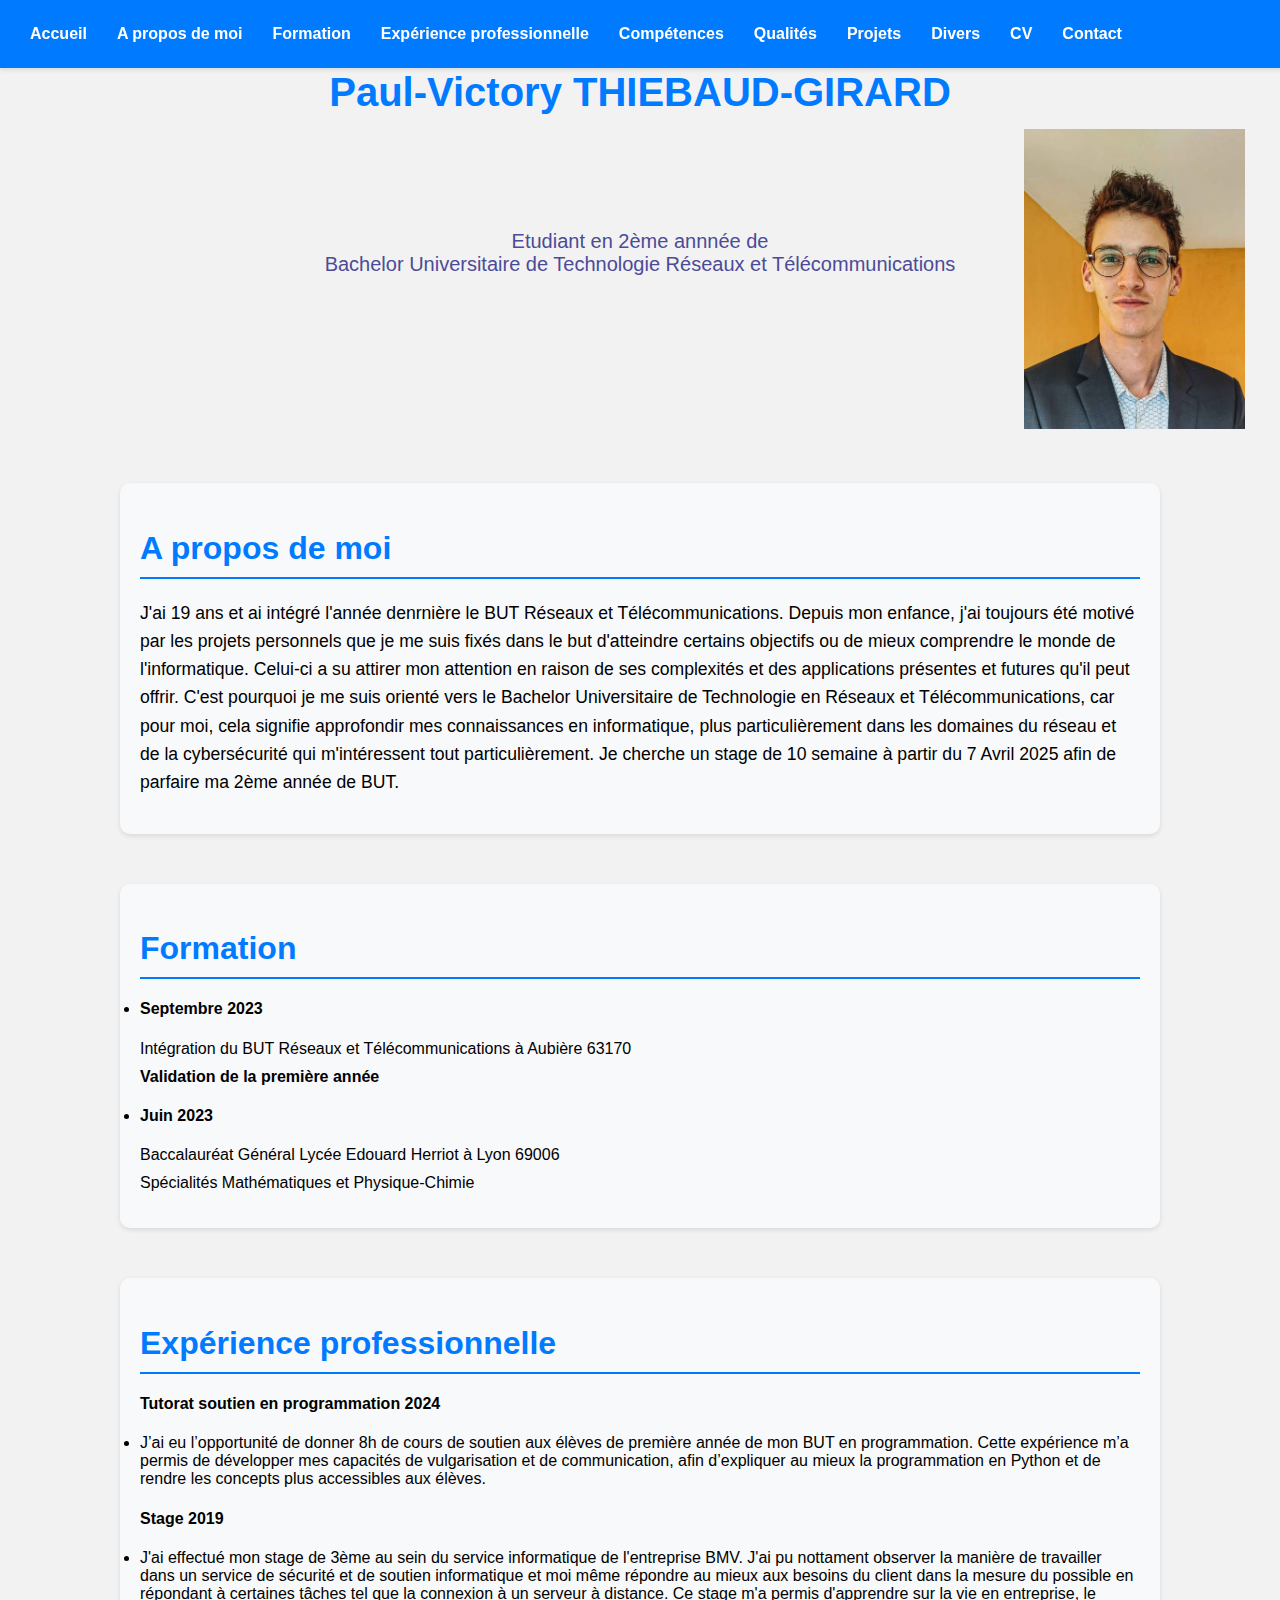
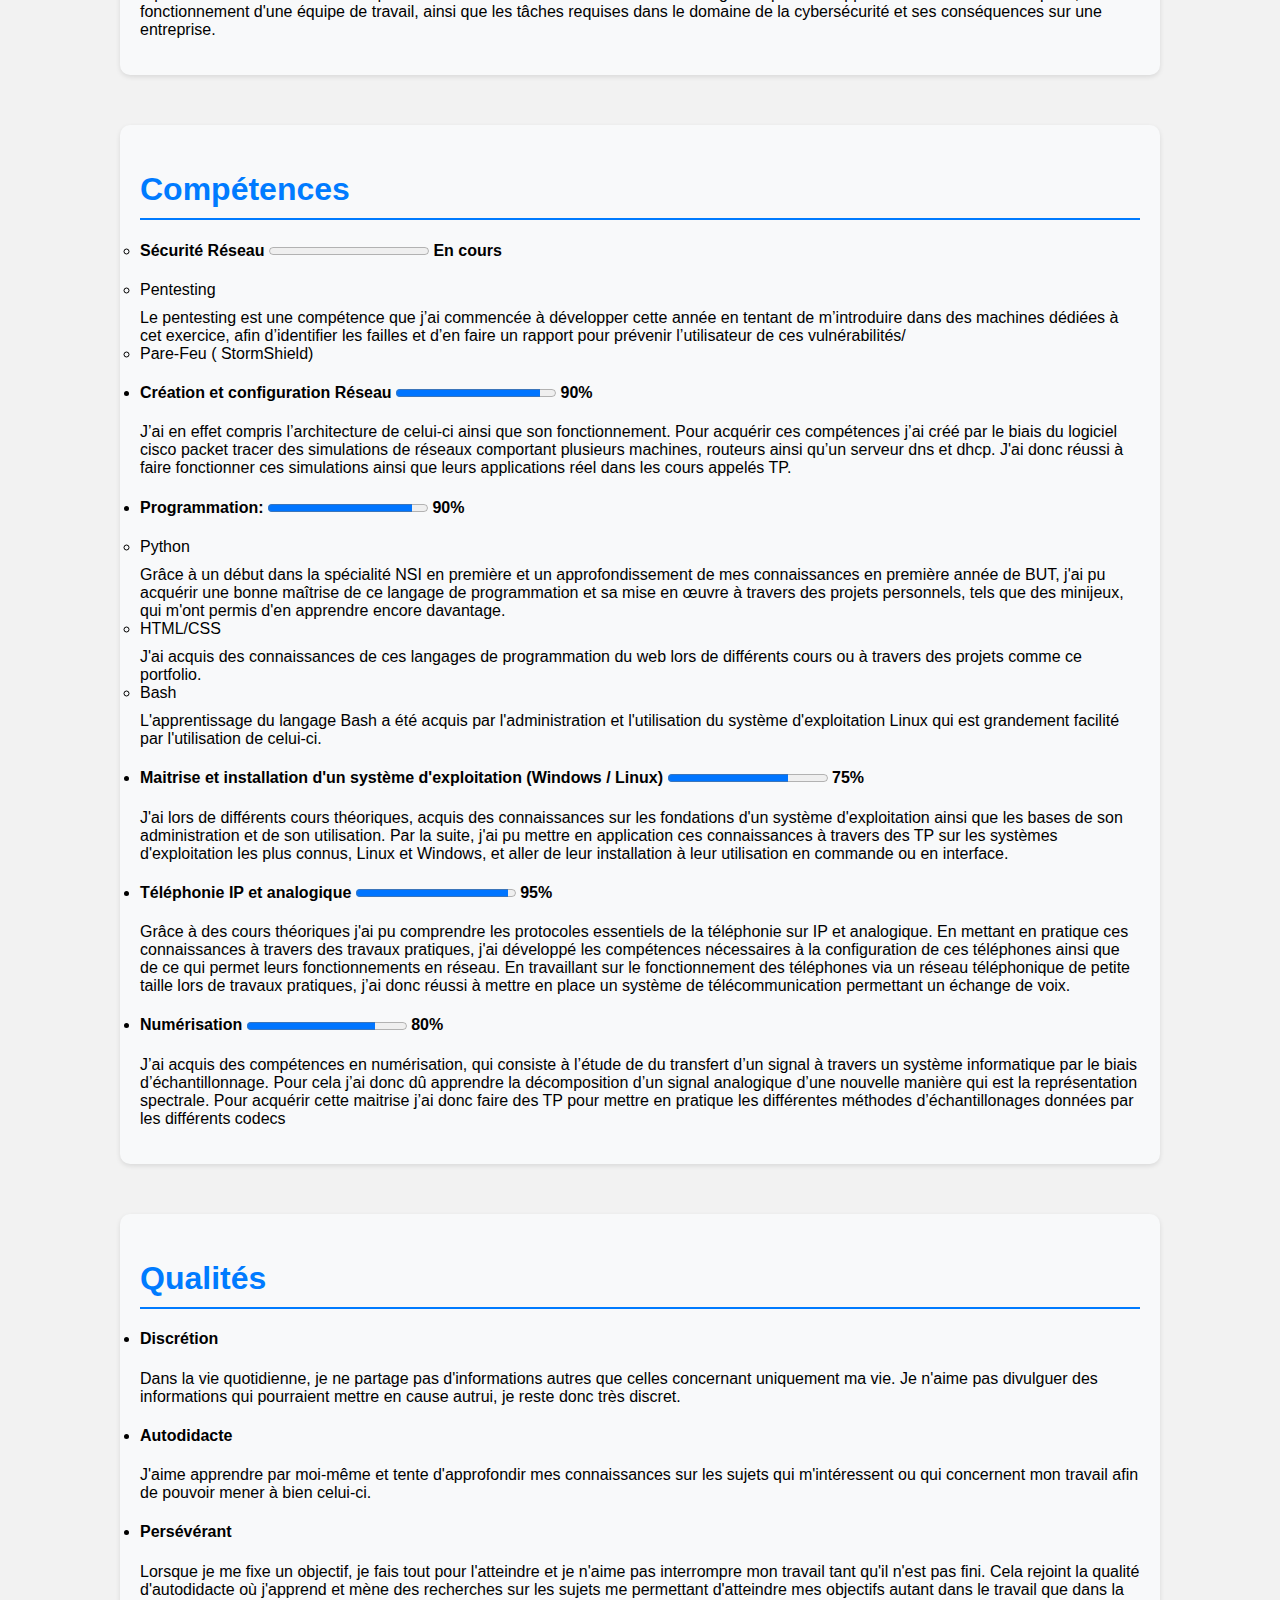
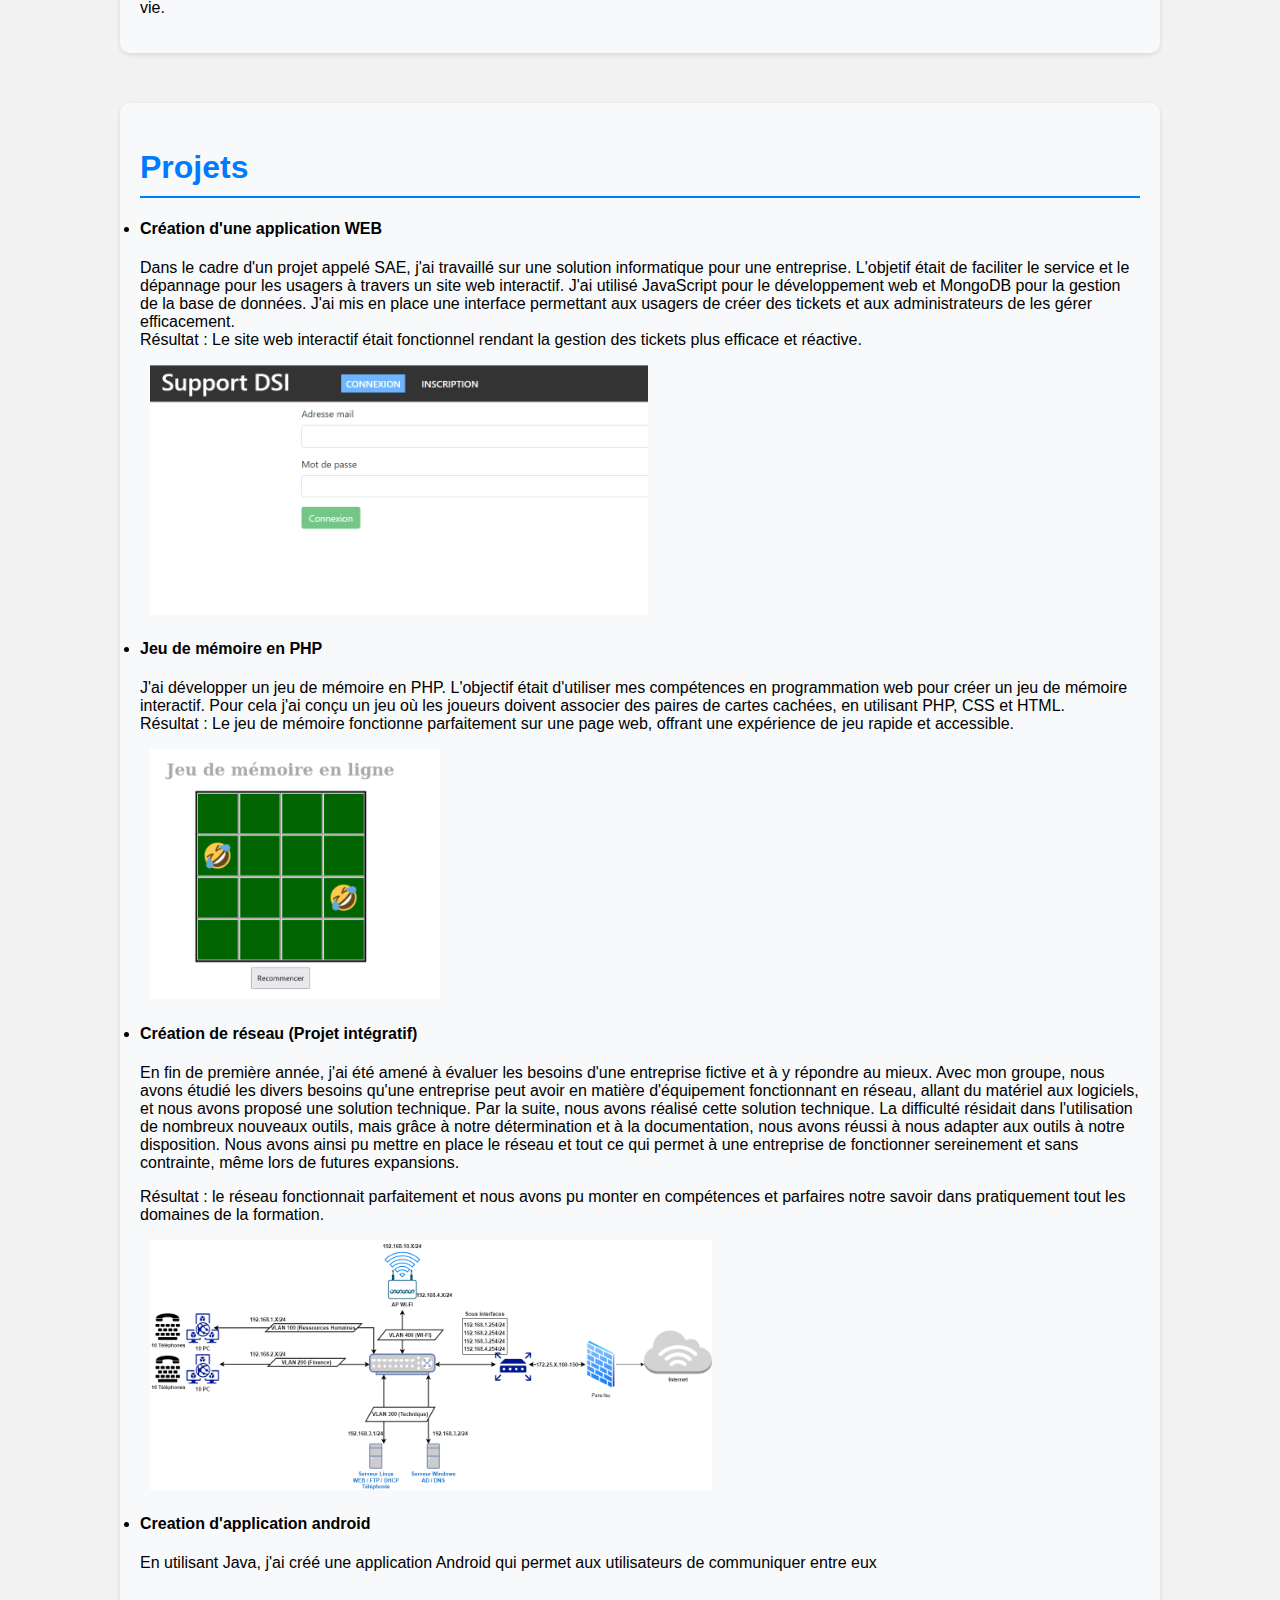
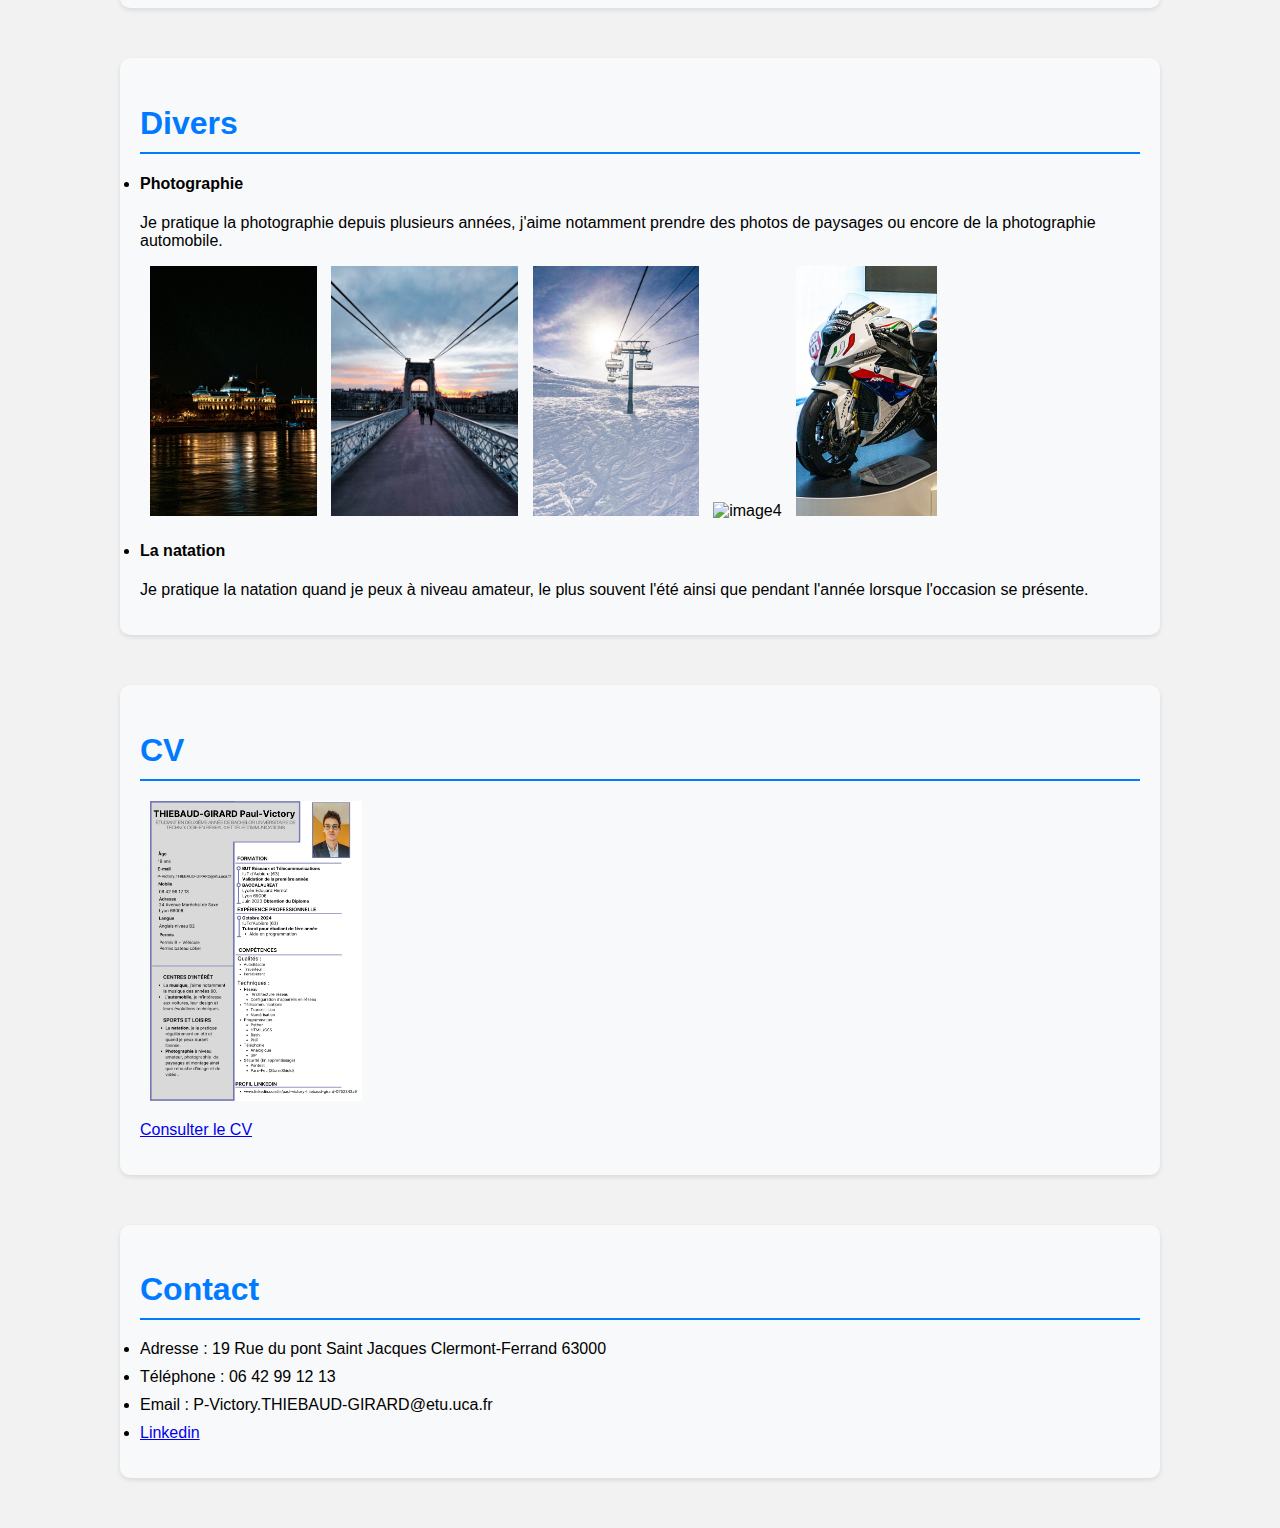
==== index.html @ ed3f0e71 "Update and rename analyselog.html to index.html" ====
<!DOCTYPE html>
<html>
<link rel="stylesheet" href="stylesheet.css">

<head>
	<title >Paul-Victory THIEBAUD-GIRARD</title>
</head>


<body id="Accueil">
	<nav>
		<ul>
			<a href="#Accueil">Accueil</a>
			<a href="#Propos">A propos de moi</a>
			<a href="#form">Formation</a>
			<a href="#Exp">Expérience professionnelle</a>
			<a href="#Comp">Compétences</a>
			<a href="#qualité">Qualités</a>
			<a href="#Proj">Projets</a>
			<a href="#DiversP">Divers</a>
			<a href="#Cv">CV</a>
			<a href="#contact">Contact</a>
		</ul>
	</nav>
	<h1	>Paul-Victory THIEBAUD-GIRARD</h1>
<br>
	<p id="Presentation">Etudiant en 2ème annnée de
<br id="Propos">
	 Bachelor Universitaire de Technologie Réseaux et Télécommunications</p>
	<img src="moi.jpg" alt="moi.jpg" id="photop">

	<section id="premier">

		<h2 id="form">A propos de moi</h2>
		<p id="texte"> 
			J'ai 19 ans et ai intégré l'année denrnière le BUT Réseaux et Télécommunications. Depuis mon enfance, j'ai toujours été motivé par les projets personnels que je me suis fixés dans le but d'atteindre certains objectifs ou de mieux comprendre le monde de l'informatique. Celui-ci a su attirer mon attention en raison de ses complexités et des applications présentes et futures qu'il peut offrir.
			
			C'est pourquoi je me suis orienté vers le Bachelor Universitaire de Technologie en Réseaux et Télécommunications, car pour moi, cela signifie approfondir mes connaissances en informatique, plus particulièrement dans les domaines du réseau et de la cybersécurité qui m'intéressent tout particulièrement. Je cherche un stage de 10 semaine à partir du 7 Avril 2025 afin de parfaire ma 2ème année de BUT.
			
		</p>	
			
			
			
			
	</section>

	<section>
		<h2>Formation</h2>
		<ul>
			<li><date><h4>Septembre 2023</h4></date>Intégration du BUT Réseaux et Télécommunications à Aubière 63170</li><B>Validation de la première année </B>
			<li><date><h4>Juin 2023</h4></date>Baccalauréat Général Lycée Edouard Herriot à Lyon 69006</li>
			<ul id="Exp">Spécialités Mathématiques et Physique-Chimie</ul>
		</ul>
	</section>

	<section>
		<h2>Expérience professionnelle</h2>
		<ul>
		</li>
		<date><h4>Tutorat soutien en programmation 2024</h4></date>
		<li id="Comp">J’ai eu l’opportunité de donner 8h de cours de soutien aux élèves de première année de mon BUT en programmation. Cette expérience m’a permis de développer mes capacités de vulgarisation et de communication, afin d’expliquer au mieux la programmation en Python et de rendre les concepts plus accessibles aux élèves.


			<date><h4>Stage 2019</h4></date>
			<li  id="Comp">J'ai effectué mon stage de 3ème au sein du service informatique de l'entreprise BMV. J'ai pu nottament observer la manière de travailler dans un service de sécurité et de soutien informatique et moi même répondre au mieux aux besoins du client dans la mesure du possible en répondant à certaines tâches tel que la connexion à un serveur à distance.
				Ce stage m'a permis d'apprendre sur la vie en entreprise, le fonctionnement d'une équipe de travail, ainsi que les tâches requises dans le domaine de la cybersécurité et ses conséquences sur une entreprise.
			
		</ul> 
	</section>


	<section>
		<h2>Compétences</h2>
		<p></p>
	<ul>
		<ul>
			<li><h4>Sécurité Réseau	<progress value="0" max="100"></progress> En cours</h4></li>

		<li><span>	Pentesting</span>	</li>
		Le pentesting est une compétence que j’ai commencée à développer cette année en tentant de m’introduire dans des machines dédiées à cet exercice, afin d’identifier les failles et d’en faire un rapport pour prévenir l’utilisateur de ces vulnérabilités/
		<li><span>	Pare-Feu ( StormShield)</span>	</li>
		</ul>
			<li><h4>Création et configuration Réseau	<progress value="90" max="100"></progress> 90%</h4></li>
			
			J’ai en effet compris l’architecture de celui-ci ainsi que son fonctionnement. Pour acquérir ces compétences j’ai créé par le biais du logiciel cisco packet tracer des simulations de réseaux comportant plusieurs machines, routeurs ainsi qu’un serveur dns et dhcp.
			J'ai donc réussi à faire fonctionner ces simulations ainsi que leurs applications réel dans les cours appelés TP.
			<li><h4>Programmation:		<progress value="90" max="100"></progress> 90%</h4>
				<ul><li><span>	Python</span>	</li>
				Grâce à un début dans la spécialité NSI en première et un approfondissement de mes connaissances en première année de BUT, j'ai pu acquérir une bonne maîtrise de ce langage de programmation et sa mise en œuvre à travers des projets personnels, tels que des minijeux, qui m'ont permis d'en apprendre encore davantage.
			
				<li>	<span>	HTML/CSS</span>	</li>
			J'ai acquis des connaissances de ces langages de programmation du web lors de différents cours ou à travers des projets comme ce portfolio.
		
				<li>	<span>	Bash</span>	</li>
		L'apprentissage du langage Bash a été acquis par l'administration et l'utilisation du système d'exploitation Linux qui est grandement facilité par l'utilisation de celui-ci.
				</ul>
			<li id="qualité"><h4>Maitrise et installation d'un système d'exploitation (Windows / Linux)		<progress value="75" max="100"></progress> 75%</h4></li>
			J'ai lors de différents cours théoriques, acquis des connaissances sur les fondations d'un système d'exploitation ainsi que les bases de son administration et de son utilisation. Par la suite, j'ai pu mettre en application ces connaissances à travers des TP sur les systèmes d'exploitation les plus connus, Linux et Windows, et aller de leur installation à leur utilisation en commande ou en interface.


			<li><h4>Téléphonie IP et analogique	<progress value="95" max="100"></progress> 95%</h4></li>
			
			Grâce à des cours théoriques j'ai pu comprendre les protocoles essentiels de la téléphonie sur IP et analogique. En mettant en pratique ces connaissances à travers des travaux pratiques, j'ai développé les compétences nécessaires à la configuration de ces téléphones ainsi que de ce qui permet leurs fonctionnements en réseau. En travaillant sur le fonctionnement des téléphones via un réseau téléphonique de petite taille lors de travaux pratiques, j’ai donc réussi à mettre en place un système de télécommunication permettant un échange de voix.

			<li><h4>Numérisation <progress value="80" max="100"></progress> 80%</h4></li>		
			J’ai acquis des compétences en numérisation, qui consiste 	à l’étude de du transfert d’un signal à travers un système informatique par le biais d’échantillonnage. Pour cela j’ai donc dû apprendre la décomposition d’un signal analogique d’une nouvelle manière qui est la représentation spectrale. Pour acquérir cette maitrise j’ai donc faire des TP pour mettre en pratique les différentes méthodes d’échantillonages données par les différents codecs
			
		</section>


	<section>
		<h2>Qualités</h2>
		<ul>
			<li><h4>Discrétion</h4></li>
			
Dans la vie quotidienne, je ne partage pas d'informations autres que celles concernant uniquement ma vie. Je n'aime pas divulguer des informations qui pourraient mettre en cause autrui, je reste donc très discret.
            <li><h4>Autodidacte</h4></li>
			J'aime apprendre par moi-même et tente d'approfondir mes connaissances sur les sujets qui m'intéressent ou qui concernent mon travail afin de pouvoir mener à bien celui-ci.
			<li id="Proj" ><h4>Persévérant</h4></li>
			Lorsque je me fixe un objectif, je fais tout pour l'atteindre et je n'aime pas interrompre mon travail tant qu'il n'est pas fini. Cela rejoint la qualité d'autodidacte où j'apprend et mène des recherches sur les sujets me permettant d'atteindre mes objectifs autant dans le travail que dans la vie.
		</ul>
	</section>


    <section >
		<h2>Projets</h2>
		<ul>

			<li><h4>Création d'une application WEB</h4></li>
			<p>Dans le cadre d'un projet appelé SAE, j'ai travaillé sur une solution informatique pour une entreprise. 
			L'objetif était de faciliter le service et le dépannage pour les usagers à travers un site web interactif. 
			J'ai utilisé JavaScript pour le développement web et MongoDB pour la gestion de la base de données. J'ai mis en place une interface permettant aux usagers de créer des tickets et aux administrateurs de les gérer efficacement. 
			<br>Résultat : Le site web interactif était fonctionnel rendant la gestion des tickets plus efficace et réactive.</p>
			<img src="dsi.PNG" alt="Image1" id="image2">
			<li><h4>Jeu de mémoire en PHP</h4></li>
			<p>J'ai développer un jeu de mémoire en PHP. 
			L'objectif était d'utiliser mes compétences en programmation web pour créer un jeu de mémoire interactif. 
			Pour cela j'ai conçu un jeu où les joueurs doivent associer des paires de cartes cachées, en utilisant PHP, CSS et HTML. 
			<br>Résultat : Le jeu de mémoire fonctionne parfaitement sur une page web, offrant une expérience de jeu rapide et accessible.</p>
			<img src="memo.PNG" alt="Image1" id="image2">

			<li><h4>Création de réseau (Projet intégratif)</h4></li>
			<p>En fin de première année, j'ai été amené à évaluer les besoins d'une entreprise fictive et à y répondre au mieux.
				Avec mon groupe, nous avons étudié les divers besoins qu'une entreprise peut avoir en matière d'équipement fonctionnant en réseau, allant du matériel aux logiciels, et nous avons proposé une solution technique.
				Par la suite, nous avons réalisé cette solution technique. La difficulté résidait dans l'utilisation de nombreux nouveaux outils, mais grâce à notre détermination et à la documentation, nous avons réussi à nous adapter aux outils à notre disposition. Nous avons ainsi pu mettre en place le réseau et tout ce qui permet à une entreprise de fonctionner sereinement et sans contrainte, même lors de futures expansions.
			<p></p>Résultat : le réseau fonctionnait parfaitement et nous avons pu monter en compétences et parfaires notre savoir dans pratiquement tout les domaines de la formation.</p>
			<img src="Config réel.drawio.png" alt="Image1" id="image2">

			<li><h4>Creation d'application android</h4></li>
			<p>En utilisant Java, j'ai créé une application Android qui permet aux utilisateurs de communiquer entre eux

		</section>

    <section>
		<h2>Divers</h2>
		<ul>
            <li><h4>Photographie</h4></li>
			<p>
				Je pratique la photographie depuis plusieurs années, j'aime notamment prendre des photos de paysages ou encore de la photographie automobile.
			</p>
			<img src="photo1.jpg" alt="Image1" id="DiversP">
			<img src="photo2.jpg" alt="Image2" id="DiversP">
			<img src="photo3.jpg" alt="image3" id="DiversP">
			<img src="photo4.jpg" alt="image4" id="DiversP">
			<img src="photo5.jpg" alt="image4" id="DiversP">
			<li><h4>La natation</h4></li>
			<p>Je pratique la natation quand je peux à niveau amateur, le plus souvent l'été ainsi que pendant l'année lorsque l'occasion se présente.
			</p>
		</ul>
	</section>

    <section>
		<h2 id="Cv">CV</h2>
		<img src="THIEBAUD-GIRARD_Paul-Victory_3-1.png" alt="CV" id="imgCV">
		<p><a href="THIEBAUD-GIRARD_Paul-Victory_3.pdf">Consulter le CV</a></p>
	</section>

    <section>
		<h2 id="contact">Contact</h2>

		<ul>
			<li>Adresse : 19 Rue du pont Saint Jacques Clermont-Ferrand 63000</li>
            <li>Téléphone : 06 42 99 12 13</li>
			<li>Email : P-Victory.THIEBAUD-GIRARD@etu.uca.fr</li>
			<li><a href="https://www.linkedin.com/in/paul-victory-thiebaud-girard-0752342a9/?locale=fr_FR">Linkedin</a></li>

		</ul>
	</section>
</html>
---- stylesheet.css ----
html{
    scroll-behavior: smooth ;
}
body{
    background-color: #f2f2f2;
    font-family: Arial, sans-serif;
    margin: 0;
    padding: 0;
}

nav {
    background-color: #007BFF;
    padding: 15px;
    position: fixed;
    top: 0;
    width: 100%;
    z-index: 1;
    box-shadow: 0 2px 4px rgba(0,0,0,0.1);
}

nav a {
    color: #ffffff;
    padding: 10px 15px;
    text-decoration: none;
    font-weight: bold;
}

nav ul {
    display: flex;
    list-style: none;
    margin: 0;
    padding: 0;
}

h1 {
    color: #007BFF;
    margin-top: 70px;
    text-align: center;
    font-size: 2.5em;
    font-weight: bold;
}

section {
    background-color: #f8f9fa;
    max-width: 1000px;
    margin: 50px auto;
    padding: 20px;
    border-radius: 10px;
    box-shadow: 0 2px 5px rgba(0,0,0,0.1);
}

section:hover {
    background-color: #e9ecef;
    transform: scale(1.05);
    transition: all 0.3s ease-in-out;
}

#photop{
    max-height: 300px;
    background-color: silver;
    float: center;
    margin-left: 80%;
    margin-top: -13%;
}

#texte {
    font-family: 'Gill Sans', sans-serif;
    font-size: 1.1em;
    line-height: 1.6em;
}

#Presentation {
    color: #007BFF;
    margin-top: 20px;
    text-align: center;
    font-size: 1.5em;
}

h2 {
    color: #007BFF;
    margin-bottom: 20px;
    font-size: 2em;
    border-bottom: 2px solid #007BFF;
    padding-bottom: 10px;
}

ul {
    padding: 0;
}

ul li {
    margin-bottom: 10px;
}

a:hover {
    text-decoration: underline;
}

nav a:hover {
    background-color: #0056b3;
    transition: background-color 0.3s;
}

section:hover {
    box-shadow: 0 4px 8px rgba(0,0,0,0.2);
}
#DiversP{
    max-height: 250px;
    align-items: center;
    margin-left: 10px;
}
#image2{
    max-height: 250px;
    align-items: center;
    margin-left: 10px;
}
#image2:hover{
    background-color: #e6e6e6;
    transform: scale(1);
    transition: all 0.5s ease-in-out;
}
#DiversP:hover{
    background-color: #e6e6e6;
    transform: scale(1.2);
    transition: all 0.5s ease-in-out;
}
#imgCV{
    max-height: 300px;
    align-items: center;
    margin-left: 10px;
}
#Presentation{
    color: rgb(75, 75, 152);
    margin-top: 70px;
    text-align: center;
    font-size: 20px;
}
/* Header */
header {
    background-color: #007BFF; /* Couleur de fond bleu */
    color: #fff;
    text-align: center;
    padding: 100px 0 50px;
}

.header-content h1 {
    font-size: 2.5em; /* Taille du prénom */
    margin-bottom: 20px;
    color: #fff; /* Assure que le prénom est en blanc */
}

.header-content p {
    font-size: 1.2em; /* Taille du texte étudiant */
    color: #fff; /* Blanc */
    margin-bottom: 20px;
}

/* Mise en forme de l'image moi.jpg */
.header-content img {
    max-width: 150px; /* Taille de l'image réduite */
    border-radius: 50%; /* Image ronde */
    margin-top: 20px;
    box-shadow: 0 4px 8px rgba(0, 0, 0, 0.1); /* Ombre douce autour de l'image */
}
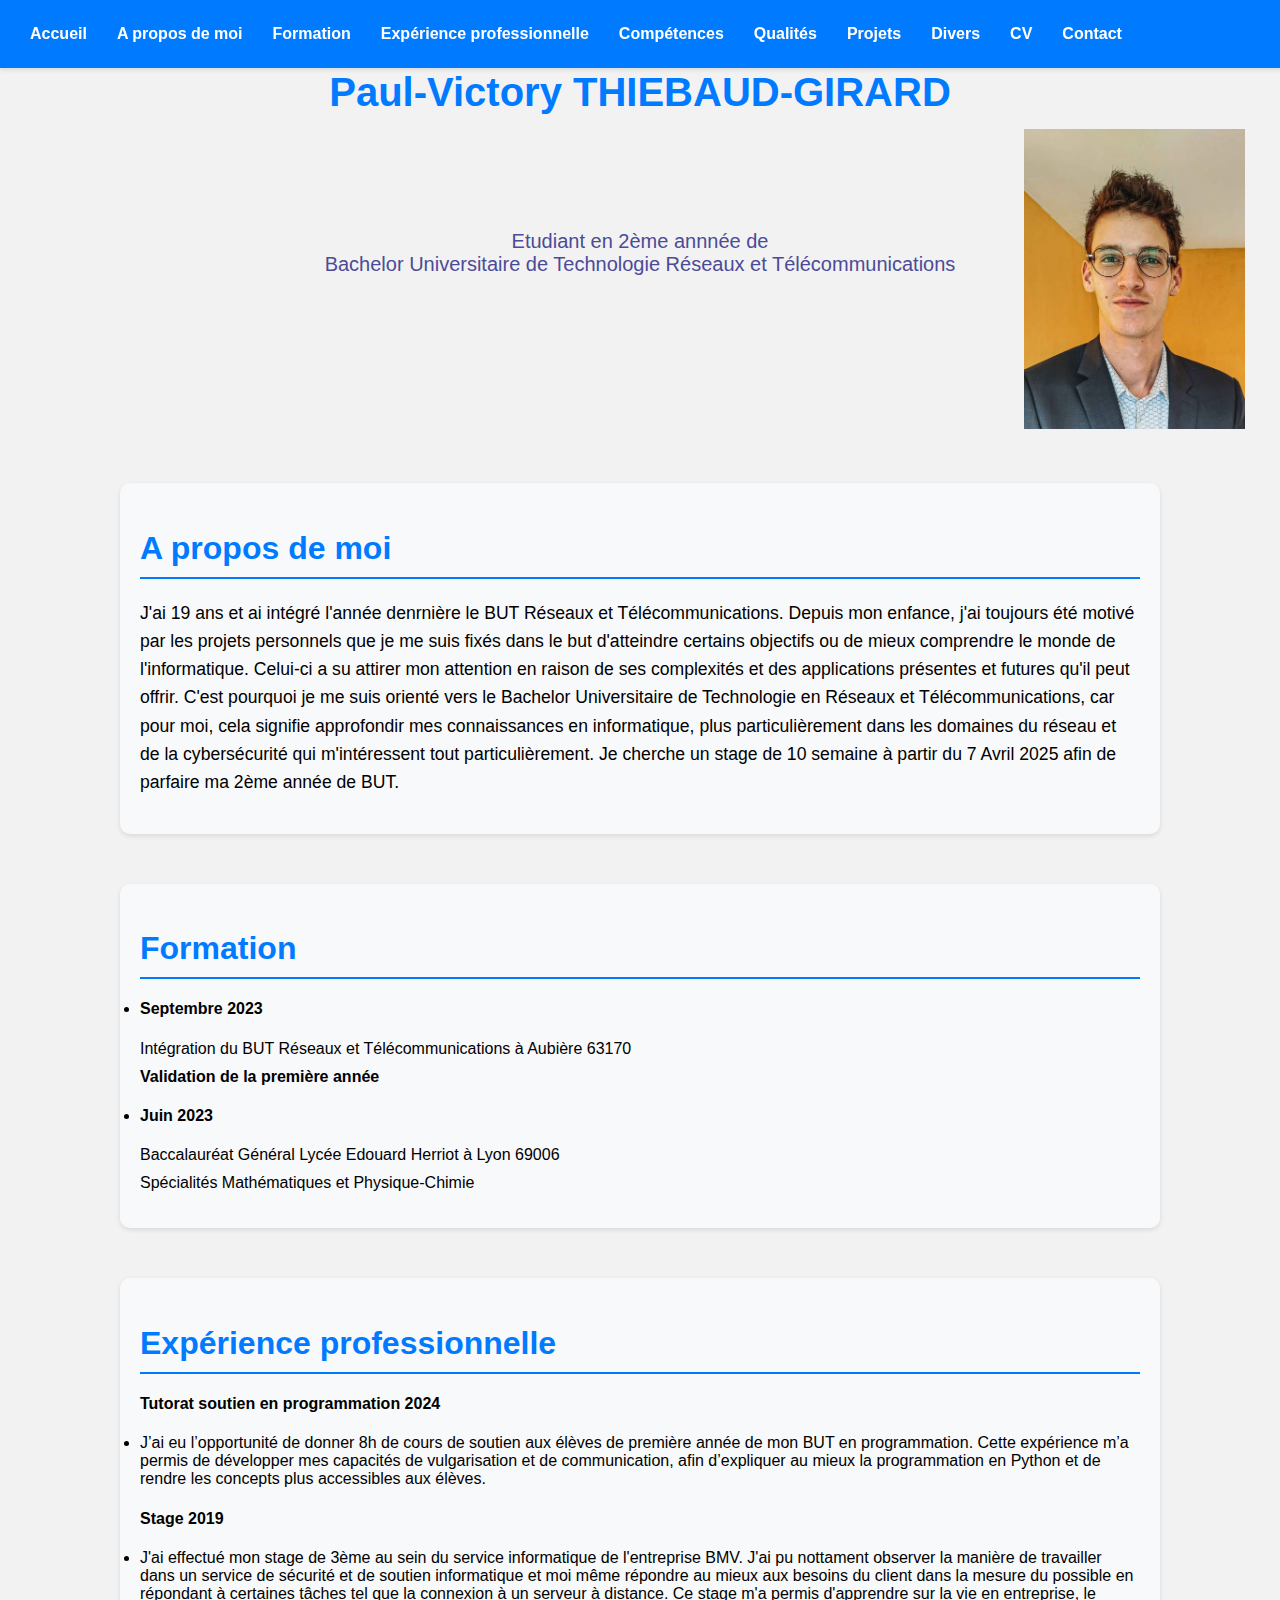
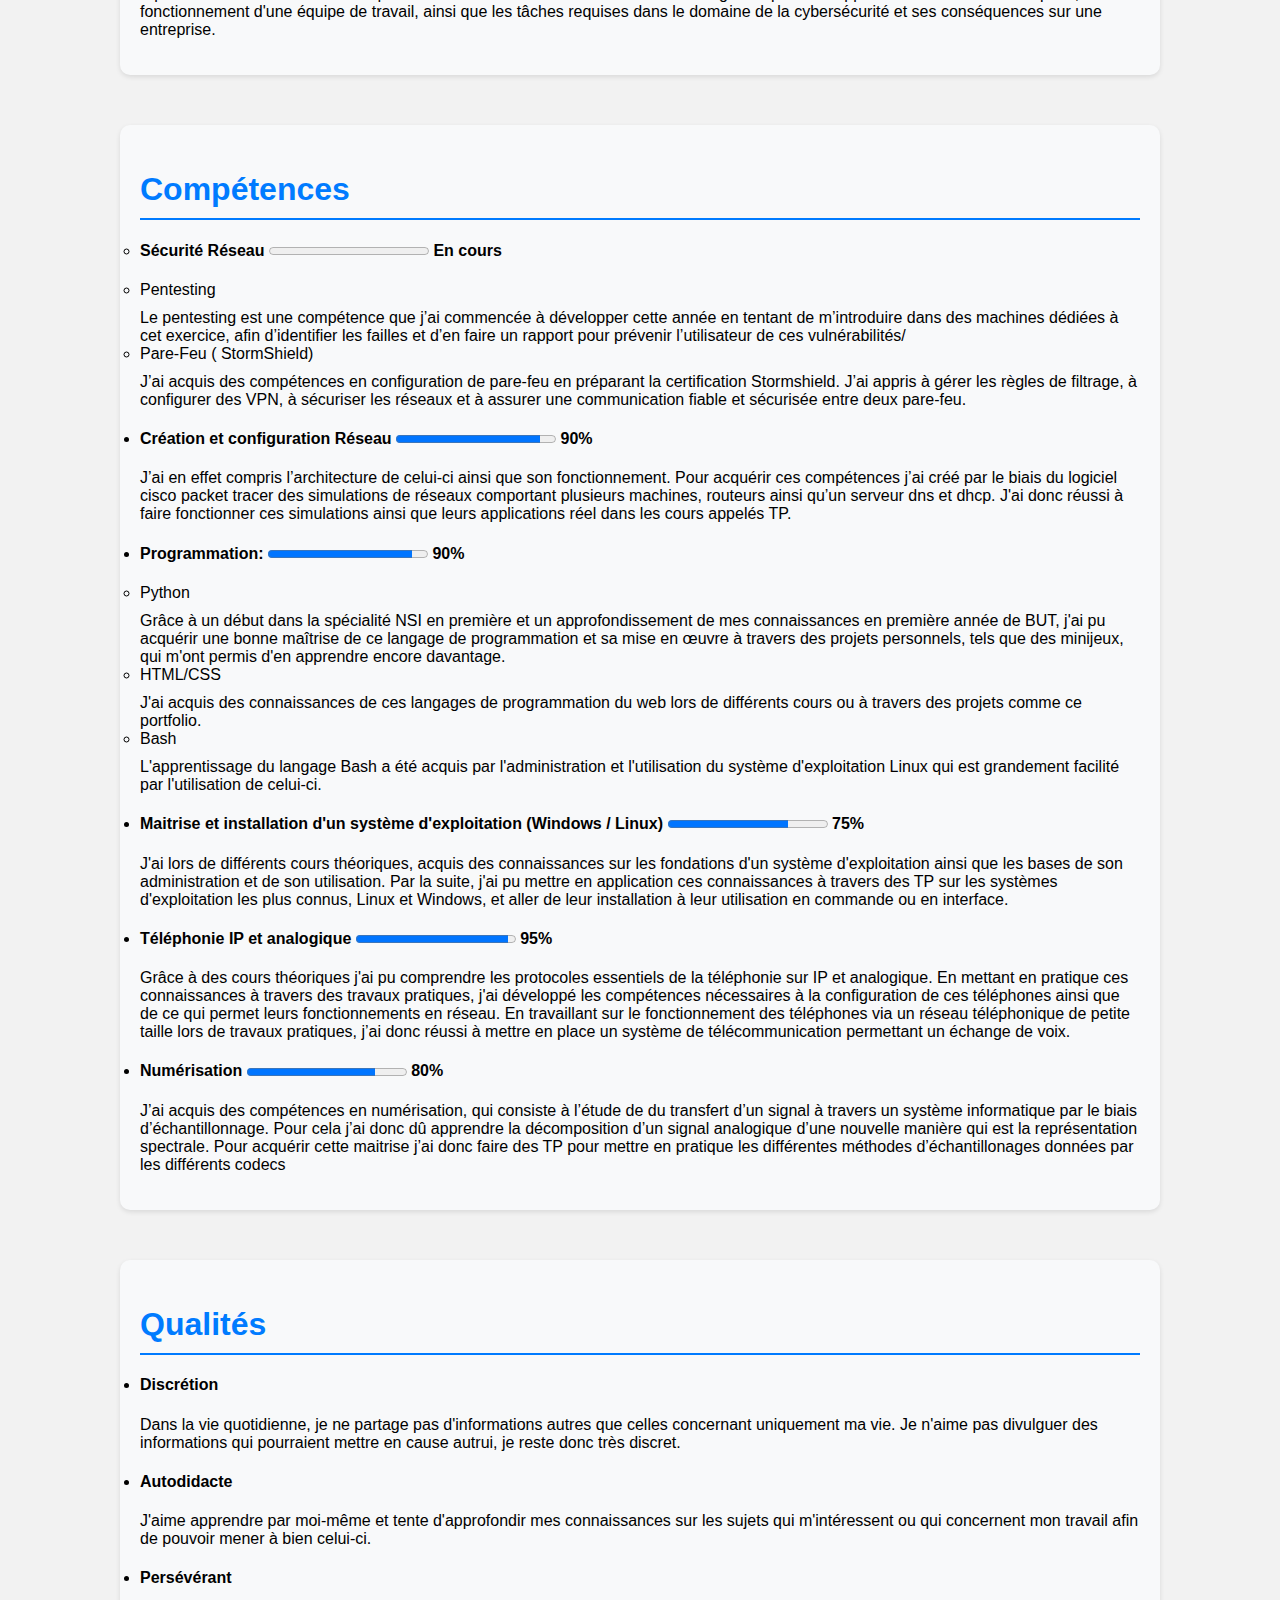
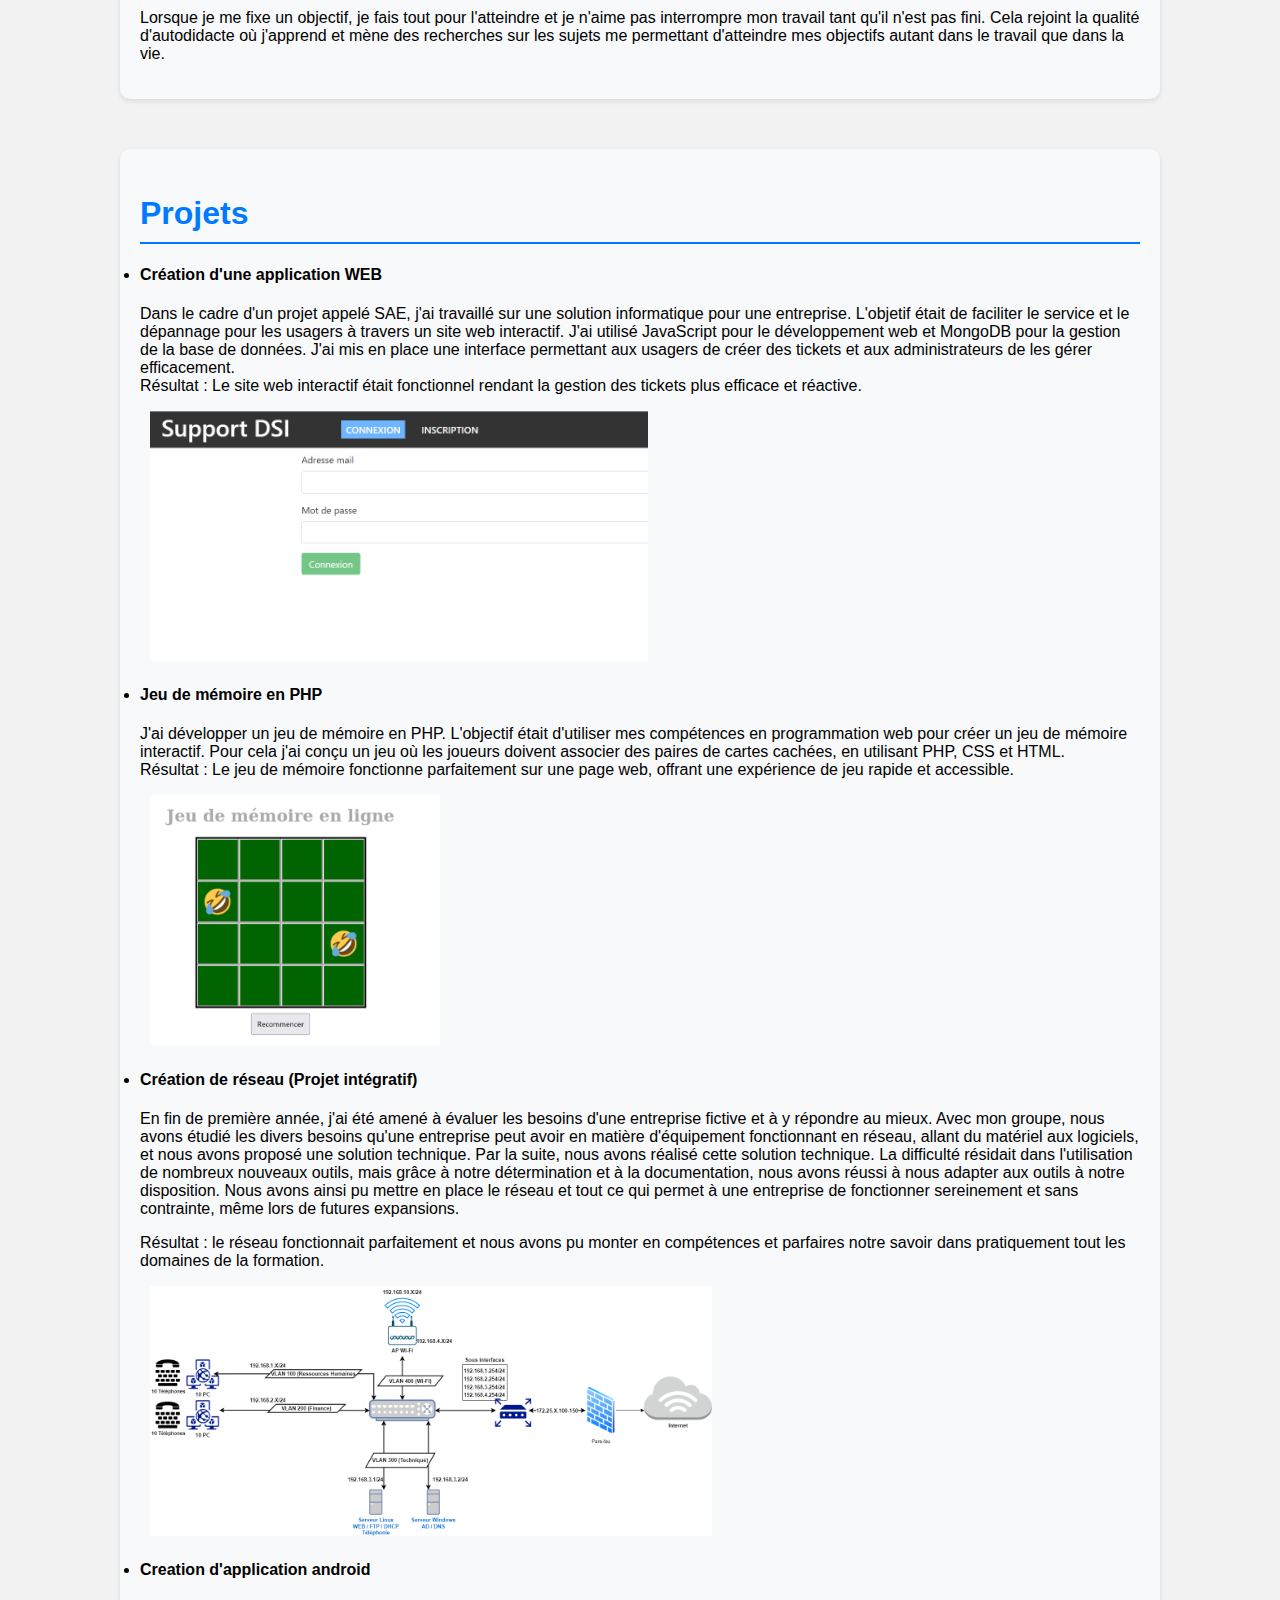
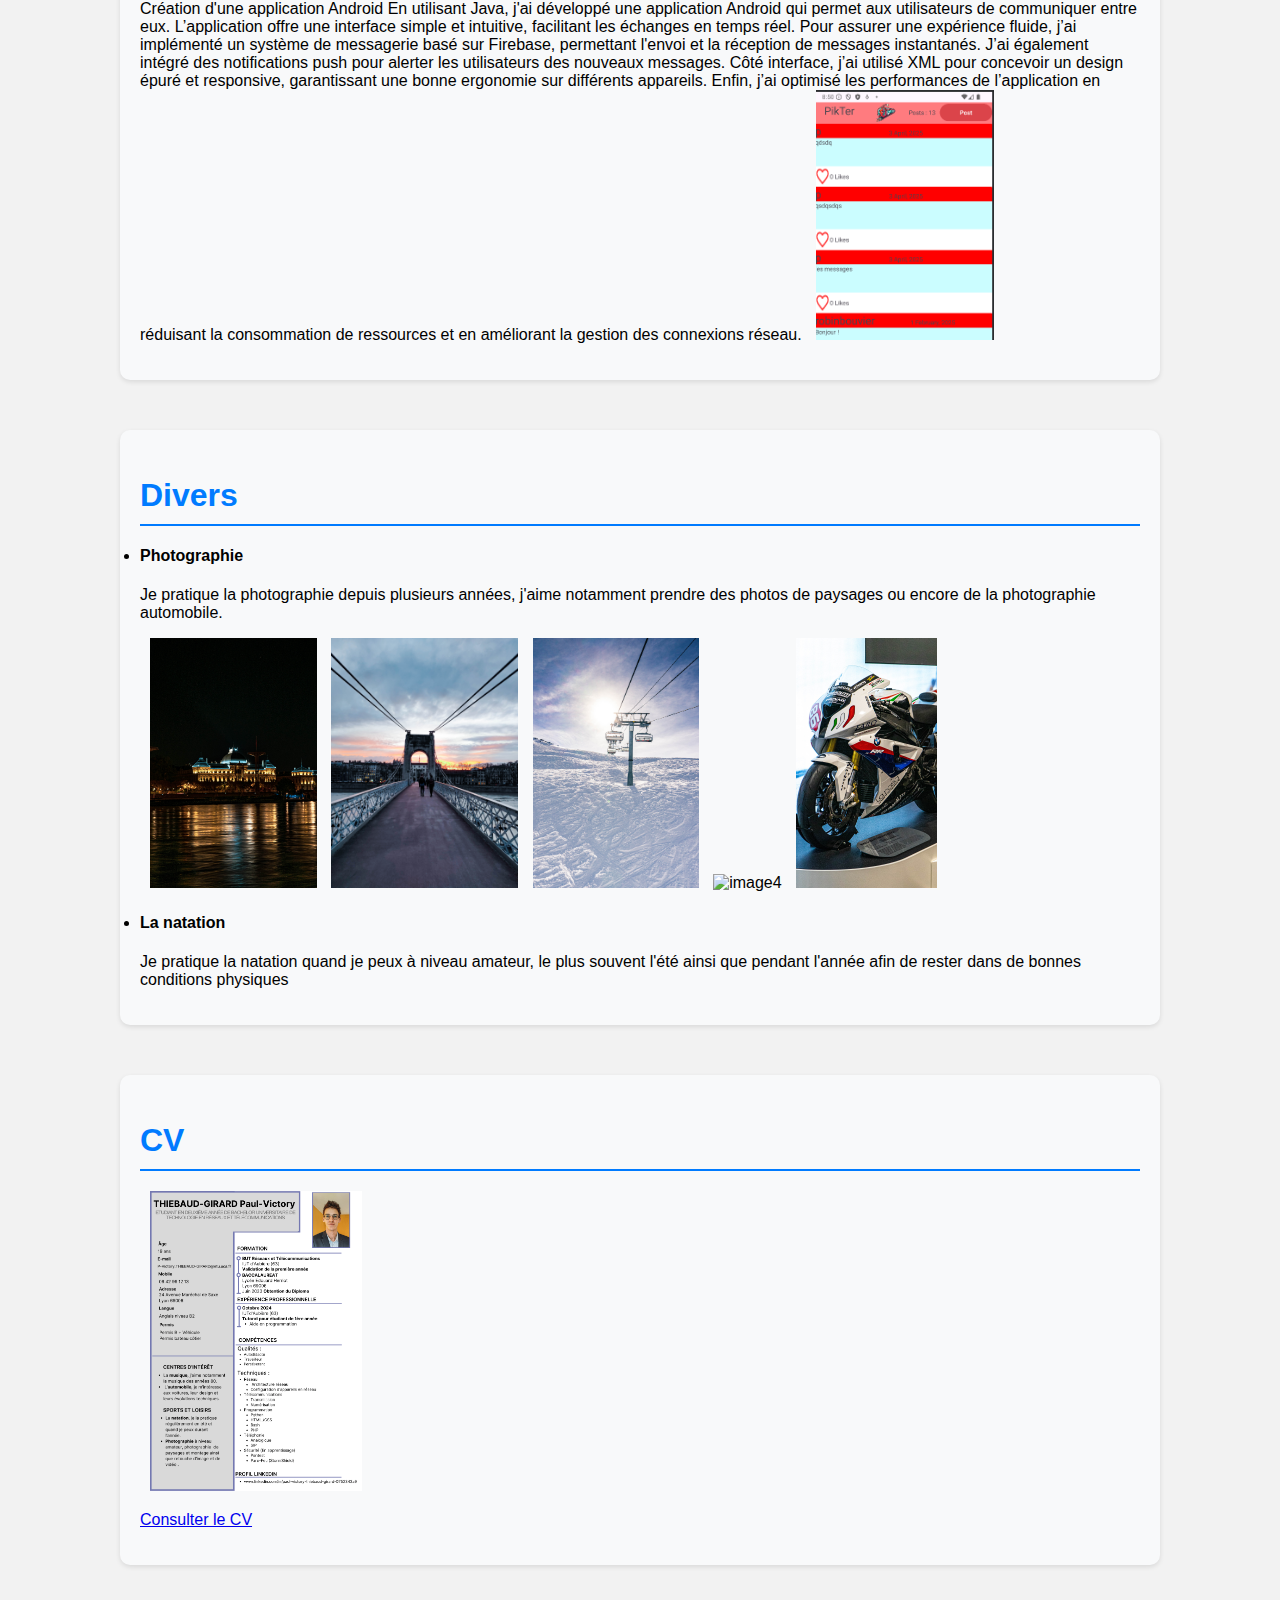
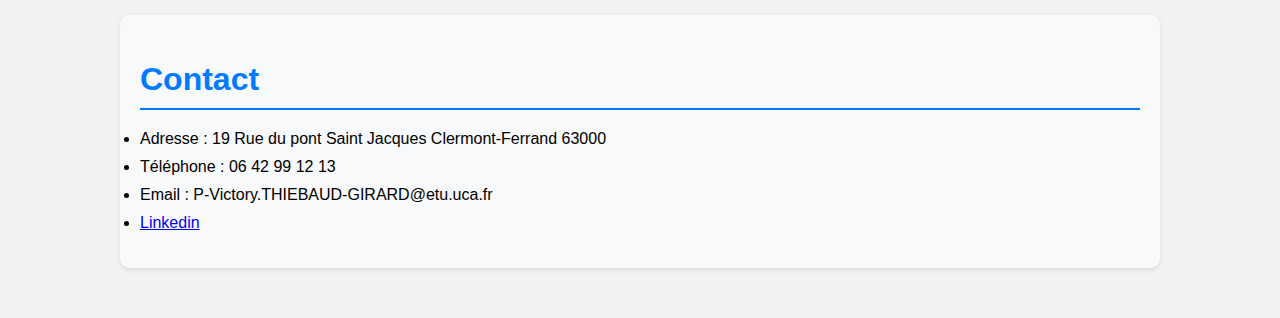
==== commit 68ef7aed: "Update index.html" ====
--- a/index.html
+++ b/index.html
@@ -79,6 +79,15 @@
 		<li><span>	Pentesting</span>	</li>
 		Le pentesting est une compétence que j’ai commencée à développer cette année en tentant de m’introduire dans des machines dédiées à cet exercice, afin d’identifier les failles et d’en faire un rapport pour prévenir l’utilisateur de ces vulnérabilités/
 		<li><span>	Pare-Feu ( StormShield)</span>	</li>
+		J’ai acquis des compétences en configuration de pare-feu en préparant la certification Stormshield. J’ai appris à gérer les règles de filtrage, à configurer des VPN, à sécuriser les réseaux et à assurer une communication fiable et sécurisée entre deux pare-feu.
+
+
+
+
+
+
+
+
 		</ul>
 			<li><h4>Création et configuration Réseau	<progress value="90" max="100"></progress> 90%</h4></li>
 			
@@ -147,8 +156,13 @@
 			<img src="Config réel.drawio.png" alt="Image1" id="image2">
 
 			<li><h4>Creation d'application android</h4></li>
-			<p>En utilisant Java, j'ai créé une application Android qui permet aux utilisateurs de communiquer entre eux
-
+			<p>Création d'une application Android
+				En utilisant Java, j'ai développé une application Android qui permet aux utilisateurs de communiquer entre eux. L’application offre une interface simple et intuitive, facilitant les échanges en temps réel.
+				
+				Pour assurer une expérience fluide, j’ai implémenté un système de messagerie basé sur Firebase, permettant l'envoi et la réception de messages instantanés. J’ai également intégré des notifications push pour alerter les utilisateurs des nouveaux messages.
+				
+				Côté interface, j’ai utilisé XML pour concevoir un design épuré et responsive, garantissant une bonne ergonomie sur différents appareils. Enfin, j’ai optimisé les performances de l’application en réduisant la consommation de ressources et en améliorant la gestion des connexions réseau.
+				<img src="pikter.png" alt="Image1" id="image2">
 		</section>
 
     <section>
@@ -164,7 +178,7 @@
 			<img src="photo4.jpg" alt="image4" id="DiversP">
 			<img src="photo5.jpg" alt="image4" id="DiversP">
 			<li><h4>La natation</h4></li>
-			<p>Je pratique la natation quand je peux à niveau amateur, le plus souvent l'été ainsi que pendant l'année lorsque l'occasion se présente.
+			<p>Je pratique la natation quand je peux à niveau amateur, le plus souvent l'été ainsi que pendant l'année afin de rester dans de bonnes conditions physiques
 			</p>
 		</ul>
 	</section>
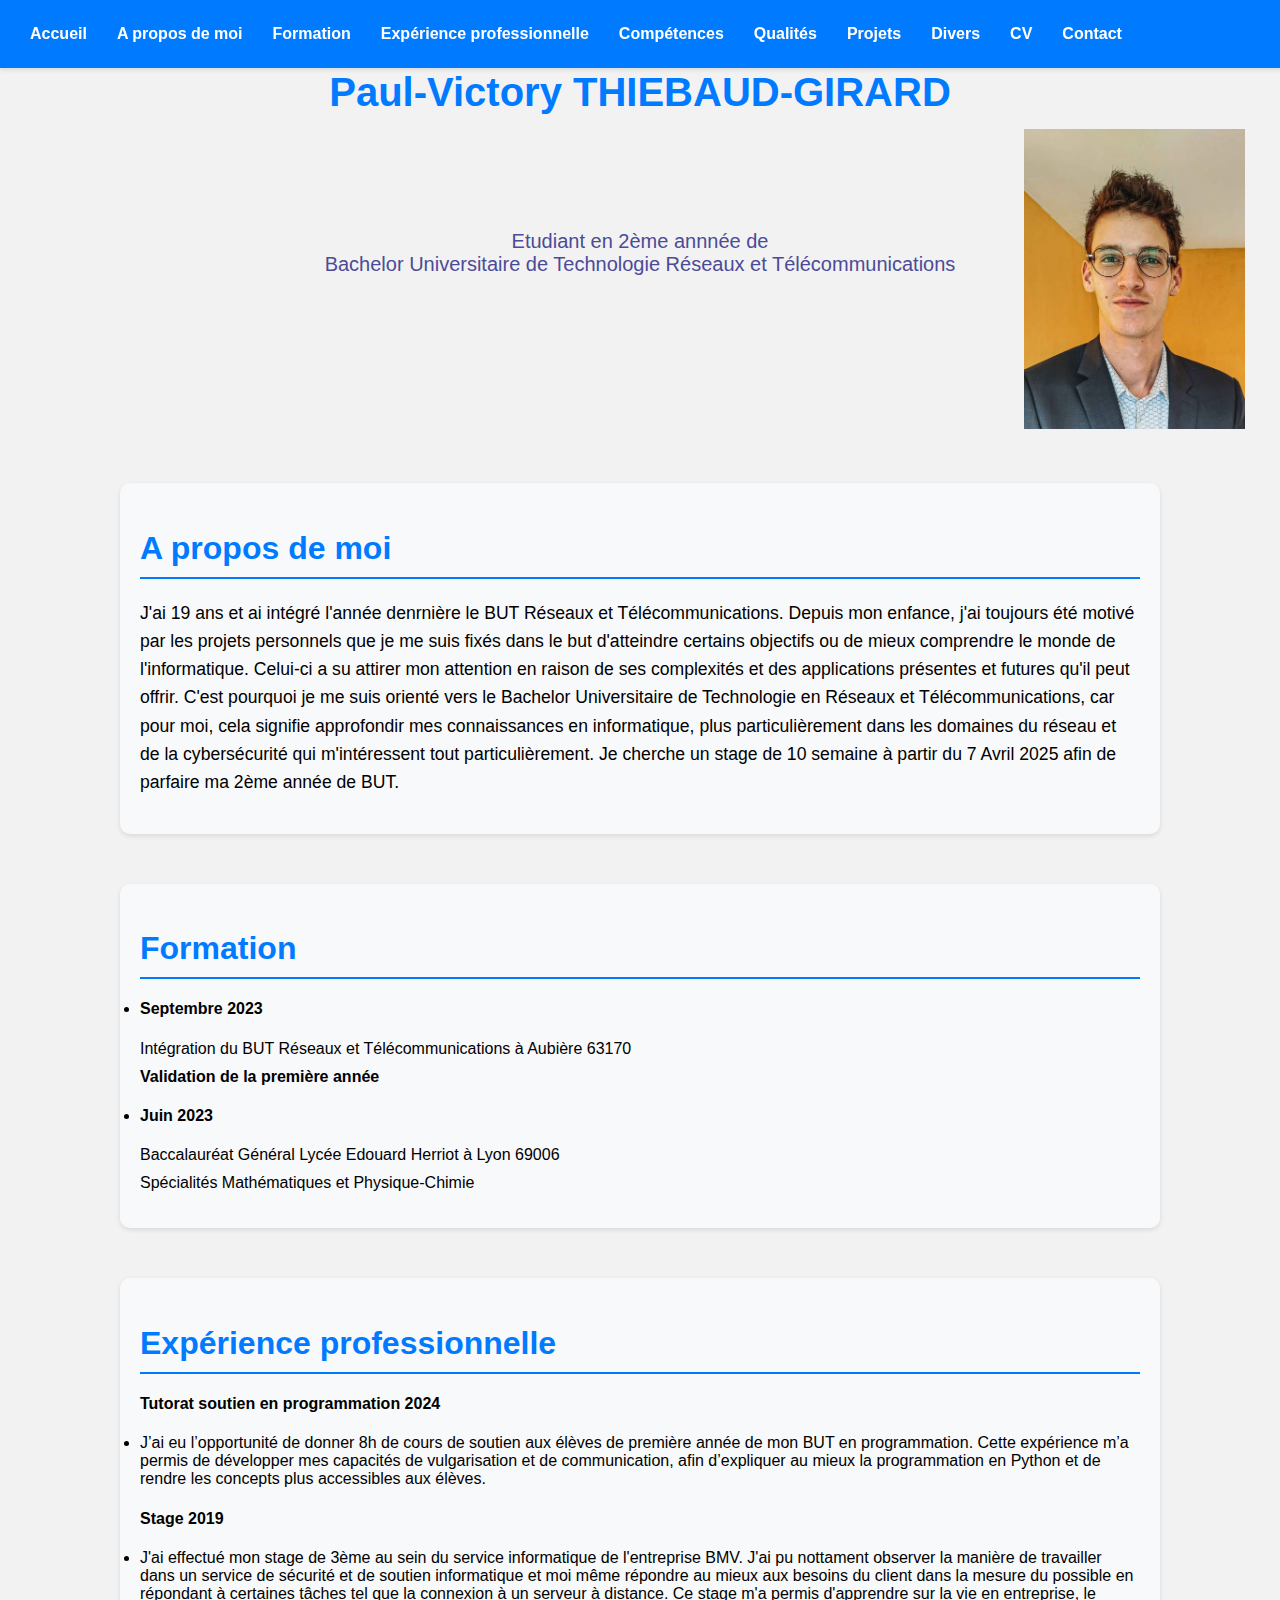
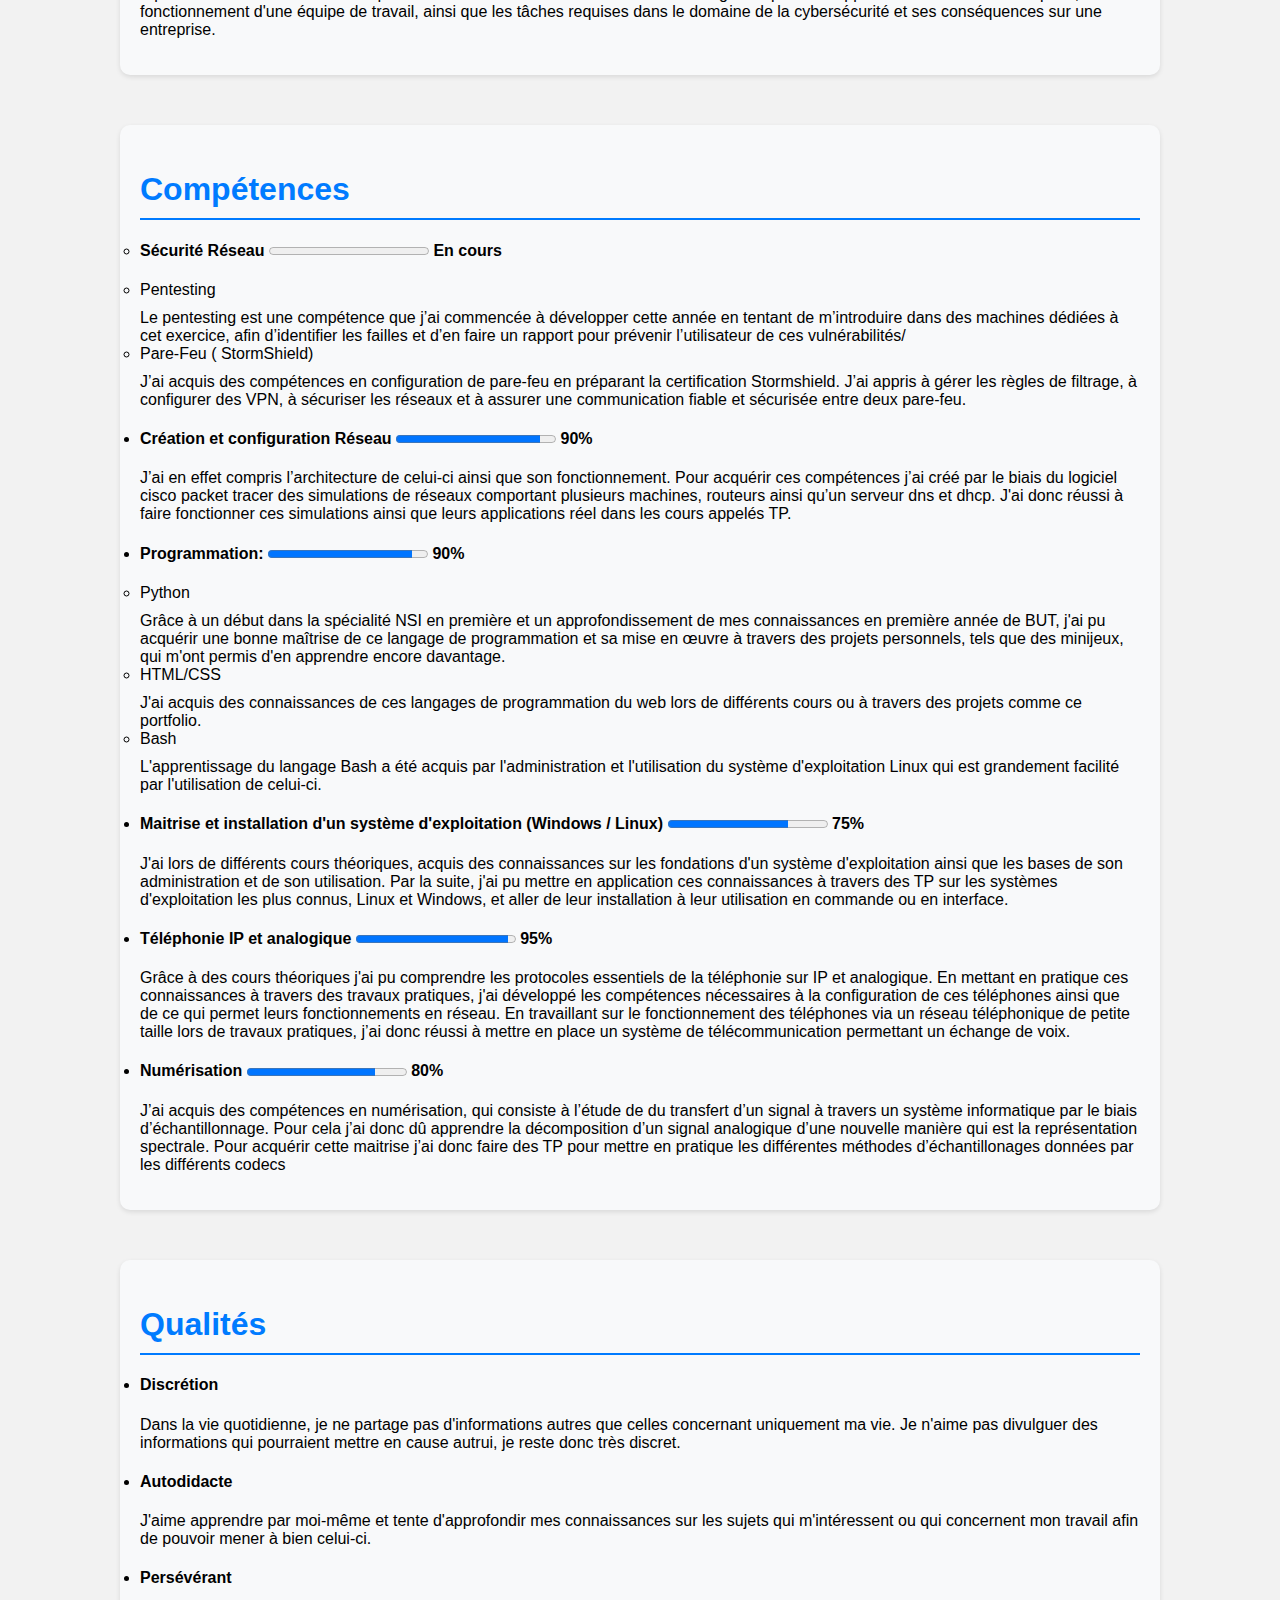
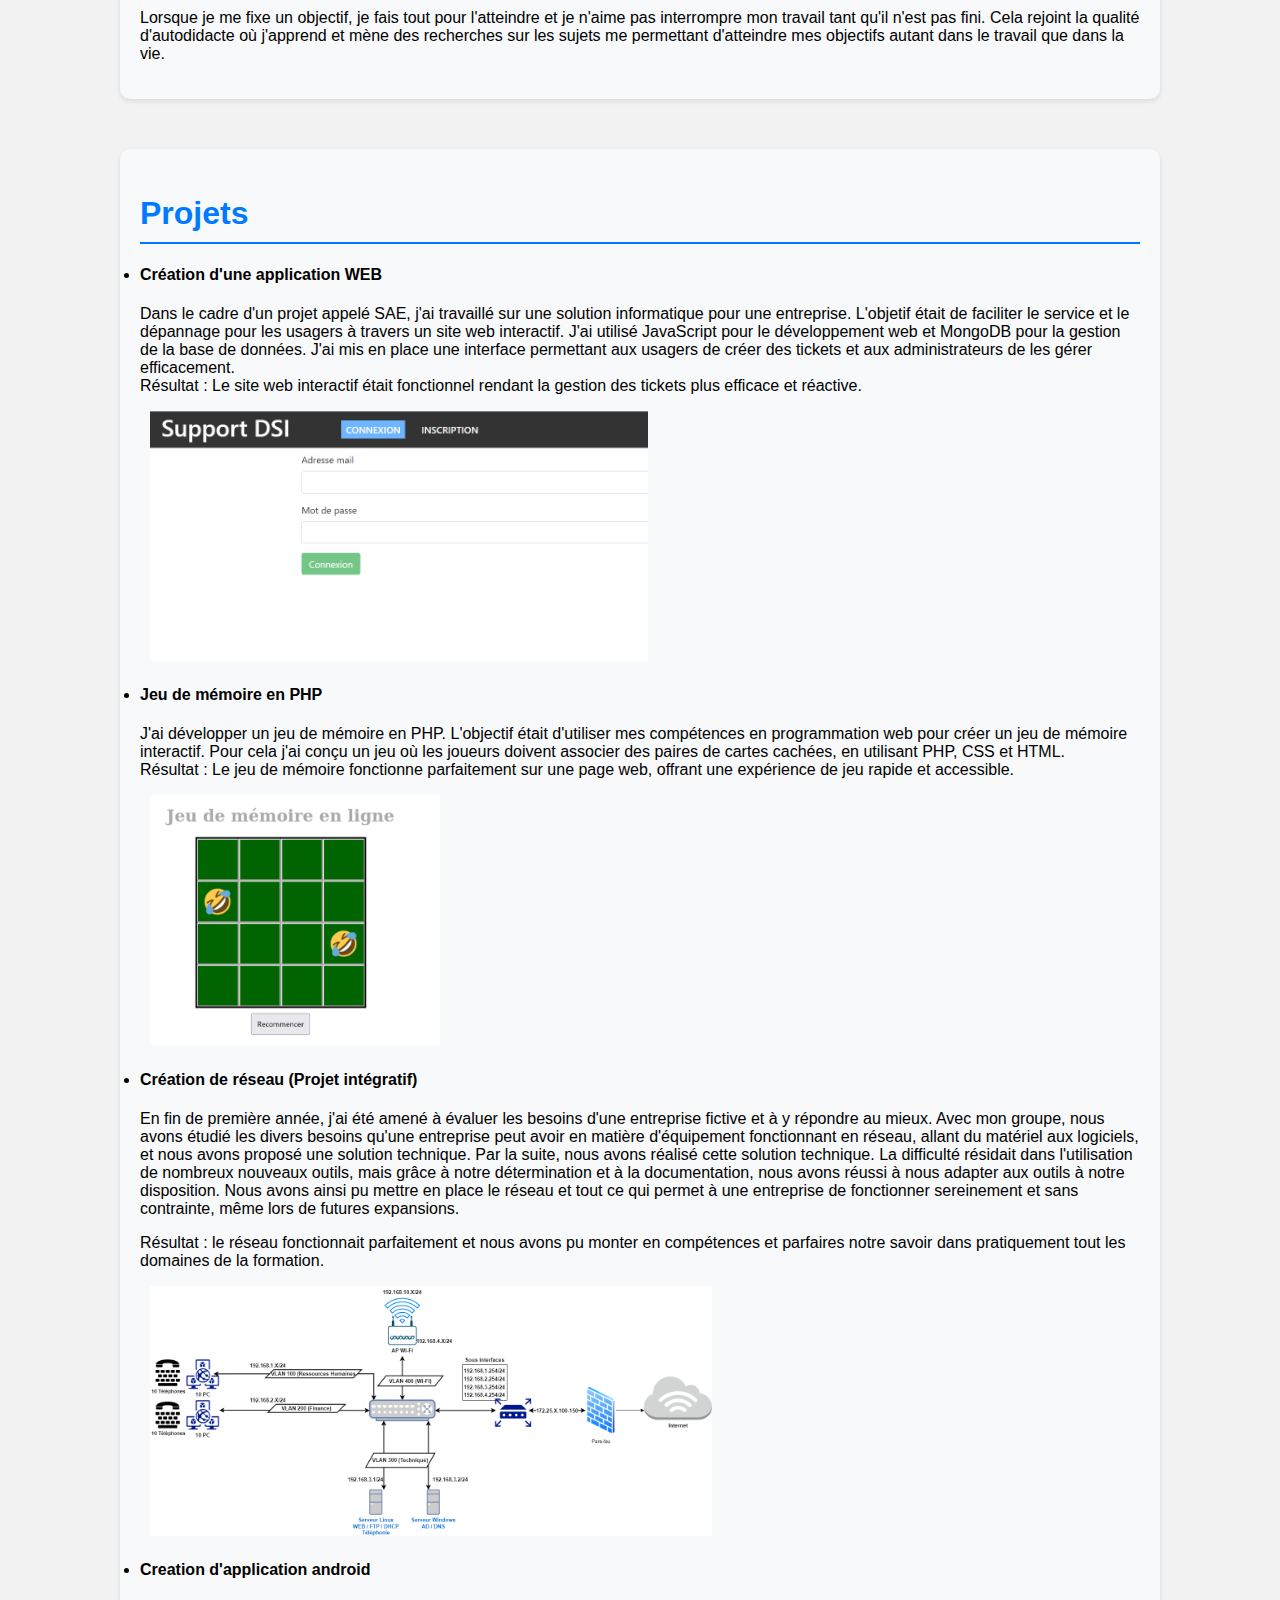
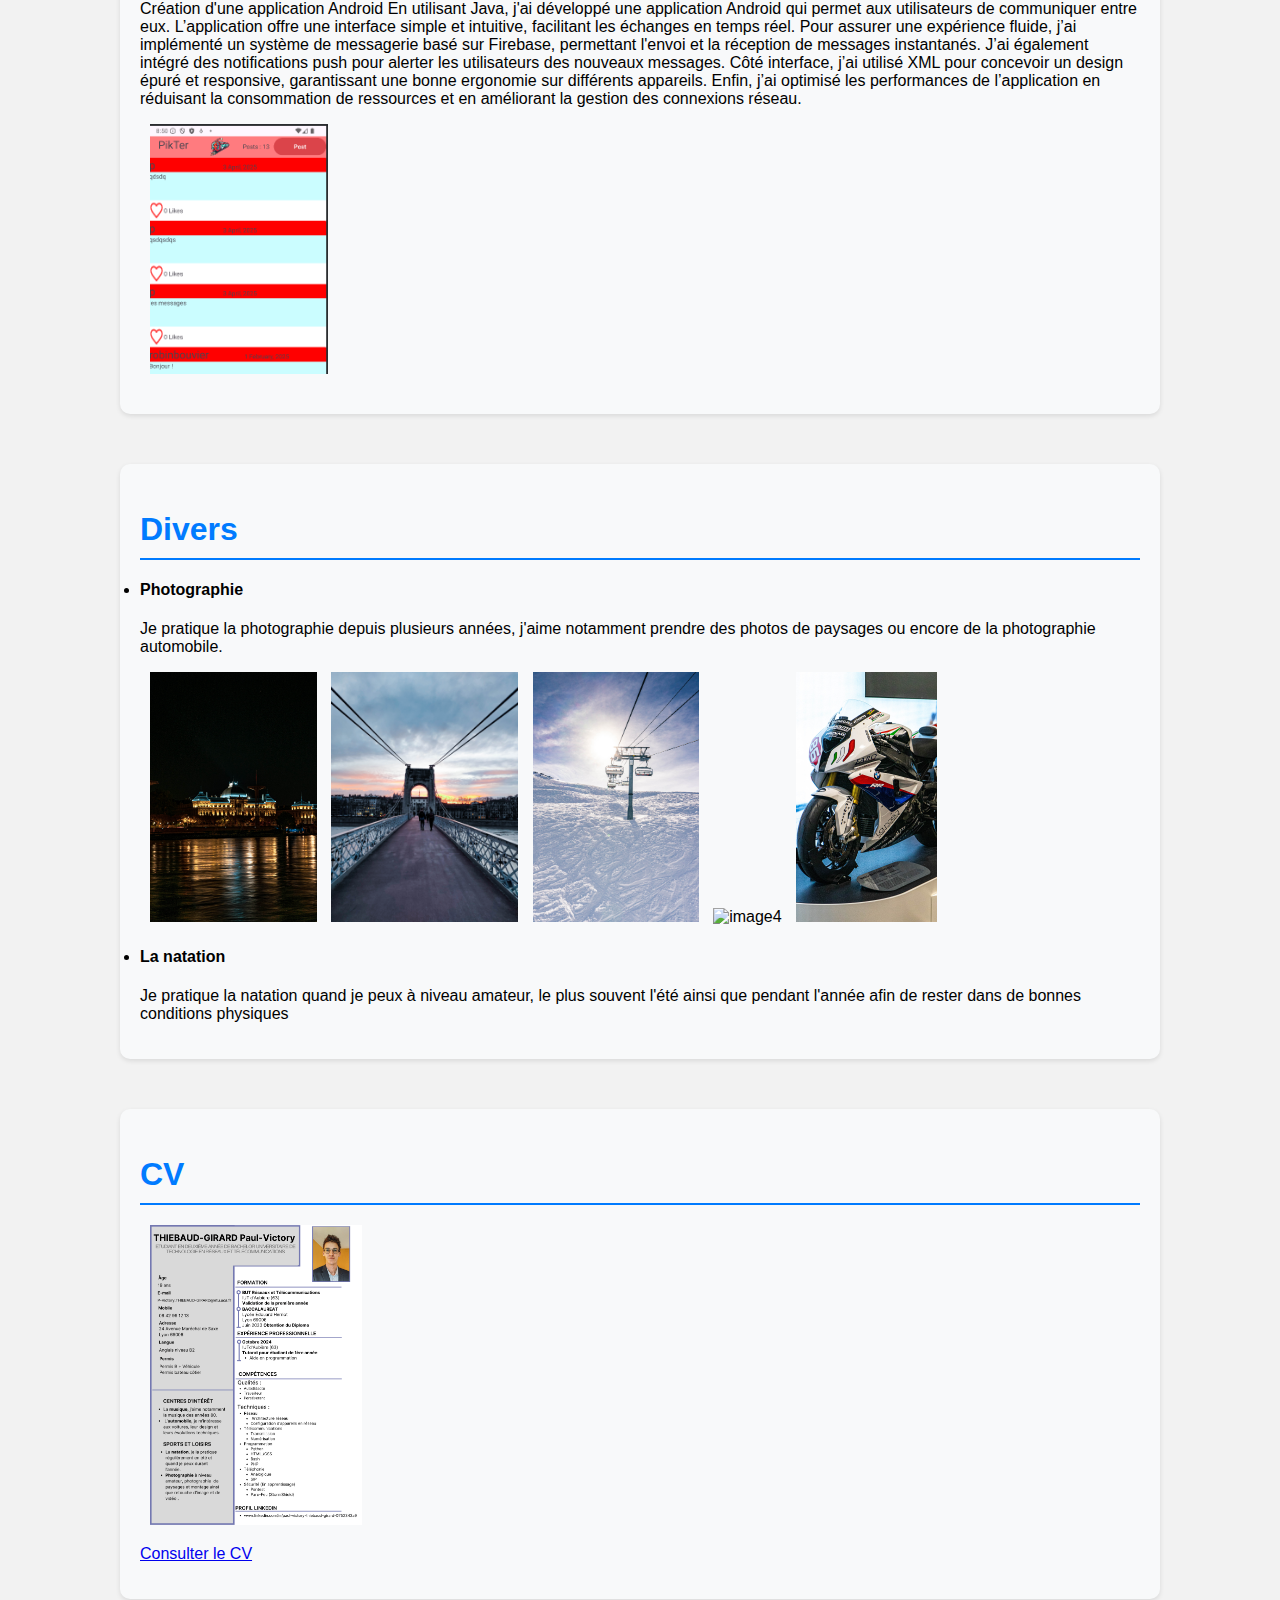
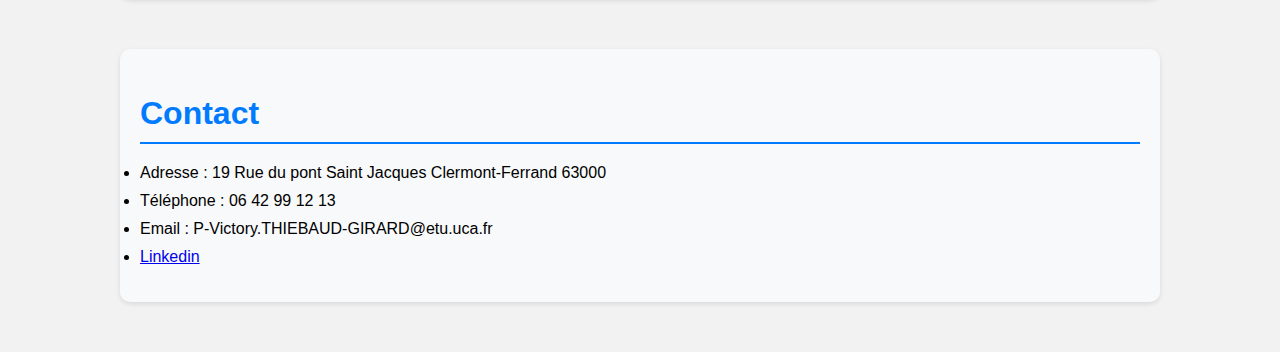
==== commit 4147c7ac: "Update index.html" ====
--- a/index.html
+++ b/index.html
@@ -162,7 +162,7 @@
 				Pour assurer une expérience fluide, j’ai implémenté un système de messagerie basé sur Firebase, permettant l'envoi et la réception de messages instantanés. J’ai également intégré des notifications push pour alerter les utilisateurs des nouveaux messages.
 				
 				Côté interface, j’ai utilisé XML pour concevoir un design épuré et responsive, garantissant une bonne ergonomie sur différents appareils. Enfin, j’ai optimisé les performances de l’application en réduisant la consommation de ressources et en améliorant la gestion des connexions réseau.
-				<img src="pikter.png" alt="Image1" id="image2">
+				<p></p><img src="pikter.png" alt="Image1" id="image2">
 		</section>
 
     <section>
